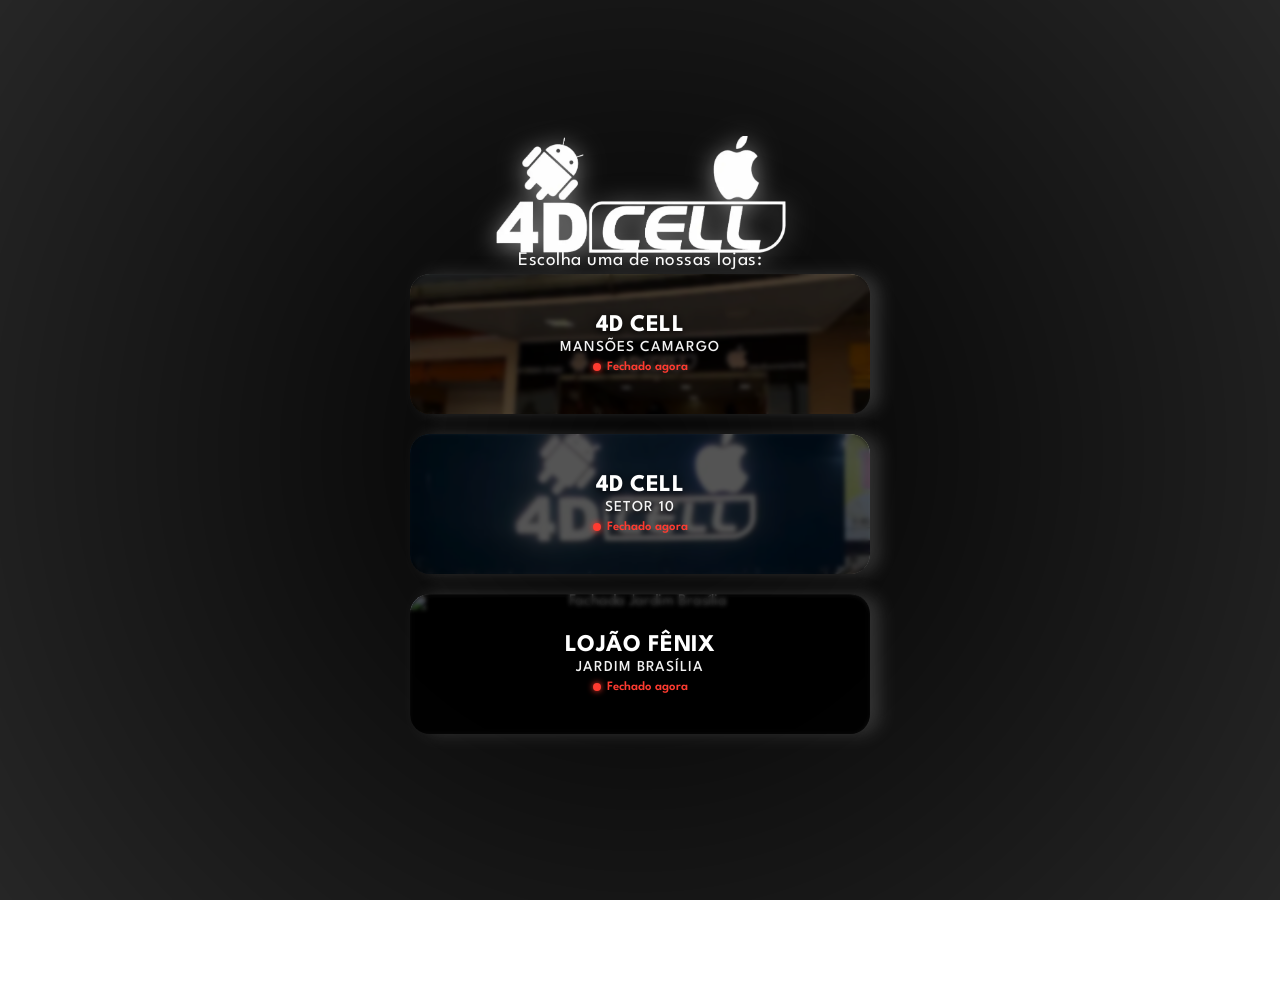
==== index.html @ 4d8fc697 "Initial commit" ====
<!DOCTYPE html>
<html lang="pt-BR">
<head>
    <meta charset="UTF-8">
    <meta name="theme-color" content="#1a0f0a">
    <meta name="viewport" content="width=device-width, initial-scale=1.0, viewport-fit=cover">
    <title>4D Cell</title>
    
    <link rel="preconnect" href="https://fonts.googleapis.com">
    <link rel="preconnect" href="https://fonts.gstatic.com" crossorigin>
    <link href="https://fonts.googleapis.com/css2?family=League+Spartan:wght@100..900&display=swap" rel="stylesheet">

    <link rel="stylesheet" href="style.css">
</head>
<body>
    <div class="smoke-overlay"></div>

    <div class="container">
        <div class="logo-container">
            <img src="img/logo.webp" alt="Lojão Fênix Logo" class="logo">
        </div>

        <h1 class="titulo">Escolha uma de nossas lojas:</h1>

        <div class="botoes-grupo">
            
            <a href="setor9.html" class="card-glass">
                <img src="img/entrada utb.webp" alt="Fachada Setor 9" class="card-bg-img">
                <div class="card-content">
                    <h2>4D CELL</h2>
                    <p>MANSÕES CAMARGO</p>
                    
                    <div class="status-badge" data-loja="setor9">
                        <span class="bolinha"></span>
                        <span class="texto-status">---</span>
                    </div>
                </div>
            </a>
            
            <a href="perola.html" class="card-glass">
                <img src="img/desc.webp" alt="Fachada Pérola" class="card-bg-img1">
                <div class="card-content">
                    <h2>4D CELL</h2>
                    <p>Setor 10</p>

        <div class="status-badge" data-loja="perola">
            <span class="bolinha"></span>
            <span class="texto-status">---</span>
                </div>
                </div>
            </a>
            
    <a href="jardimbr.html" class="card-glass">
    <img src="img/" alt="Fachada Jardim Brasília" class="card-bg-img">
    <div class="card-content">
        <h2>LOJÃO FÊNIX</h2>
        <p>Jardim Brasília</p>
        
        <div class="status-badge" data-loja="jardimbr">
            <span class="bolinha"></span>
            <span class="texto-status">---</span>
        </div>
    </div>
</a>
            
        </div>
    </div>

<script>
    function atualizarStatusCards() {
        const agora = new Date();
        const dia = agora.getDay(); // 0 = Domingo, 1-5 = Seg-Sex, 6 = Sábado
        const hora = agora.getHours() + (agora.getMinutes() / 60); // Ex: 18h30 vira 18.5

        // 1. REGRAS DA LOJA: JARDIM BRASÍLIA

        let abertoJardimBR = false;
        if (dia >= 1 && dia <= 5 && hora >= 8.5 && hora < 18.5) { // Seg a Sex 
            abertoJardimBR = true;
        } else if (dia === 6 && hora >= 8.5 && hora < 18.5) {     // Sábado 
            abertoJardimBR = true;
        } else if (dia === 0 && hora >= 9 && hora < 13) {     // DOMINGO 
            abertoJardimBR = true;
        }

        // 2. REGRAS DA LOJA: PÉROLA

        let abertoPerola = false;
        if (dia >= 1 && dia <= 5 && hora >= 9 && hora < 19) { // Seg a Sex
            abertoPerola = true;
        } else if (dia === 6 && hora >= 8 && hora < 18) {     // Sábado 1
            abertoPerola = true;
        } else if (dia === 0 && hora >= 9 && hora < 13) {     // DOMINGO 
            abertoPerola = true;
        }

        // 3. REGRAS DA LOJA: SETOR 9

        let abertoSetor9 = false;
        if (dia >= 1 && dia <= 5 && hora >= 8 && hora < 18) { // Seg a Sex
            abertoSetor9 = true;
        } else if (dia === 6 && hora >= 8 && hora < 18) {     // Sábado
            abertoSetor9 = true;
        } else if (dia === 0 && hora >= 9 && hora < 13) {     // DOMINGO 
            abertoSetor9 = true;
        }

        const horarios = {
            'jardimbr': abertoJardimBR,
            'perola': abertoPerola,
            'setor9': abertoSetor9
        };

        // Aplica o status correto em cada card
        document.querySelectorAll('.status-badge[data-loja]').forEach(badge => {
            const loja = badge.getAttribute('data-loja');
            const estaAberto = horarios[loja];

            if (estaAberto) {
                badge.className = 'status-badge aberto';
                badge.querySelector('.texto-status').textContent = 'Aberto agora';
            } else {
                badge.className = 'status-badge fechado';
                badge.querySelector('.texto-status').textContent = 'Fechado agora';
            }
        });
    }

    atualizarStatusCards();
</script>

<!-- Vercel Web Analytics -->
<script defer src="/_vercel/insights/script.js"></script>

</body>
</html>
---- style.css ----
:root {

    --cor-fumaca: rgb(0, 0, 0); 

    --tempo-animacao: 0.5s;          
    --distancia-queda: -80px;      
    --desfoque-inicial: 10px;      
    --atraso-cadencia: 0.15s;      
}

* {
    margin: 0; 
    padding: 0;
    box-sizing: border-box;
    font-family: 'League Spartan', -apple-system, BlinkMacSystemFont, "Segoe UI", Roboto, sans-serif;
    -webkit-tap-highlight-color: transparent;
}

body {
    min-height: 100vh;
    min-height: -webkit-fill-available;
    min-height: 110dvh;
    padding-top: env(safe-area-inset-top, 0px);
    padding-bottom: env(safe-area-inset-bottom, 0px);
    display: flex;
    justify-content: center; 
    align-items: center;
    background: transparent;
    overflow-x: hidden;
    overflow-y: hidden;
    z-index: 0;
} 

.smoke-overlay {
    position: absolute;
    top: 0;
    left: 0;
    width: 100%;
    height: 100%;
    background: radial-gradient(circle, var(--cor-fumaca) 0%, rgba(0, 0, 0, 0.85) 100%);
    z-index: 1;
    mix-blend-mode: multiply;
}

.container {
    position: relative;
    z-index: 2;
    width: 100%;
    max-width: 500px; 
    padding: 20px;
    text-align: center;
    display: flex;
    flex-direction: column;
    align-items: center; 
    margin-top: -120px; 
}

/*.logo-container {
    margin-bottom: -35px; 
    width: 100%;
    display: flex;
    justify-content: center; 
}

.logo {
    max-width: 45%; 
    width: 400px;    
    height: 195px;   
    border-radius: 0%;
    border: 0px solid rgba(255, 2, 2, 0.2);
    filter: drop-shadow(0 4px 12px rgba(161, 59, 0, 0.6));
    object-fit: contain; 
}*/

.titulo {
    color: #ffffff;
    font-size: 1.2rem;
    font-weight: 400;
    margin-bottom: 5px;
    letter-spacing: 0.5px;
    text-shadow: 0 2px 4px rgba(0,0,0,0.6);
    animation-name: cairEntrando;
    animation-duration: var(--tempo-animacao);
    animation-delay: var(--atraso-cadencia);
    animation-fill-mode: backwards;
}

.botoes-grupo {
    display: flex;
    flex-direction: column;
    gap: 20px;
    width: 100%; 
}

.card-glass {
    display: block;
    text-decoration: none;
    color: #ffffff;
    height: 140px;
    border-radius: 20px;
    overflow: hidden;
    position: relative;
    border: 0px solid rgba(71, 71, 71, 0.18);
    box-shadow: 10px 0px 16px 0 rgba(92, 92, 92, 0.45),
                inset 0 1px 1px rgba(255, 255, 255, 0.15);
    transition: transform 0.2s cubic-bezier(0.175, 0.885, 0.32, 1.275), border-color 0.2s ease, box-shadow 0.2s ease;
    cursor: pointer;
    transform: translateZ(0);
    animation-name: cairEntrando;
    animation-duration: var(--tempo-animacao);
    animation-fill-mode: backwards;
}

.card-glass::before {
    content: '';
    position: absolute;
    top: 0;
    left: 0;
    right: 0;
    bottom: 0;
    background: radial-gradient(circle at 50% 50%, rgba(255, 255, 255, 0.3) 0%, rgba(255, 255, 255, 0) 70%);
    opacity: 0;
    z-index: 3;
    pointer-events: none;
    transition: opacity 0.4s ease;
}

.card-bg-img1 {
    position: absolute;
    top: -10;
    left: 0;
    width: 100%;
    height: 100%;
    object-fit: cover;
    object-position: 100% 5%;
    opacity: 0.55;
    z-index: 1;
    transition: transform 0.4s ease, opacity 0.3s ease;
}


.card-bg-img {
    position: absolute;
    top: -10;
    left: 0;
    width: 100%;
    height: 100%;
    object-fit: cover;
    object-position: 100% 50%;
    opacity: 0.55;
    z-index: 1;
    transition: transform 0.4s ease, opacity 0.3s ease;
}

.card-content {
    position: absolute;
    top: 0;
    left: 0;
    width: 100%;
    height: 100%;
    display: flex;
    flex-direction: column;
    justify-content: center;
    align-items: center;
    padding: 20px;
    z-index: 2;
    background: rgba(0, 0, 0, 0.4); 
    backdrop-filter: blur(2px); 
    -webkit-backdrop-filter: blur(2px);
}

.card-glass:hover .card-bg-img {
    transform: scale(1.05);
    opacity: 0.7;
}

.card-glass:hover .card-bg-img1 {
    transform: scale(1.05);
    opacity: 0.7;
}

.card-glass:hover {
    border-color: rgba(255, 255, 255, 0.3);
}

.card-glass:active {
    transform: scale(0.93) translateY(3px) !important; 
    box-shadow: 4px 0px 10px 0 rgba(92, 92, 92, 0.5),
                inset 0 1px 2px rgba(255, 255, 255, 0.35);
}

.card-glass:active::before {
    opacity: 1;
    transition: opacity 0.1s ease;
}

.card-glass:focus .card-bg-img1,
.card-glass:active .card-bg-img1 {
    transform: scale(1.05);
    opacity: 5;
}

.card-glass:focus .card-bg-img,
.card-glass:active .card-bg-img {
    transform: scale(1.05);
    opacity: 5;
}

.card-glass:focus {
    transform: scale(0.95) translateY(2px);
    border-color: rgba(255, 255, 255, 0.3);
}

.card-content h2 {
    font-size: 1.5rem;
    font-weight: 700;
    margin-bottom: 4px;
    letter-spacing: 0.5px;
    text-shadow: 0 2px 8px rgba(0, 0, 0, 0.9);
}

.card-content p {
    font-size: 0.95rem;
    color: rgba(255, 255, 255, 0.95);
    font-weight: 500;
    letter-spacing: 1px;
    text-transform: uppercase;
    text-shadow: 0 2px 4px rgba(0, 0, 0, 0.9);
}

@keyframes cairEntrando {
0% {
        opacity: 0;
        transform: translateY(-30px) scale(0.96);
    }
    100% {
        opacity: 1;
        transform: translateY(0) scale(1);
    }
}

.logo-container {
    display: flex;
    justify-content: center;
    align-items: center;
    margin-bottom: -2px;
       animation-name: cairEntrando;
    animation-duration: var(--tempo-animacao);
    animation-fill-mode: backwards;
}

.logo {
    max-width: 100%;
    width: 300px;
    height: 100;   
    object-fit: contain;
    
    /* Sombra fixa bem discreta e elegante */
    filter: drop-shadow(0 4px 12px rgba(255, 255, 255, 0.5));
    
    /* Animação lenta de 6 segundos */
    animation: brilhoSuave 3s ease-in-out infinite;

    
}

/* Animação: Apenas um toque leve de luz que vai e volta sem sobressaltos */
@keyframes brilhoSuave {
    0%, 100% {
        filter: drop-shadow(0 4px 12px rgba(31, 30, 30, 0.5)) brightness(1);
    }
    50% {
        /* Apenas 15% a mais de brilho e um suave aumento na sombra */
        filter: drop-shadow(0 4px 18px rgba(233, 230, 229, 0.7)) brightness(1.15);
    }
}

.botoes-grupo a:nth-child(1) {
    animation-delay: calc(var(--atraso-cadencia) * 2);
}

.botoes-grupo a:nth-child(2) {
    animation-delay: calc(var(--atraso-cadencia) * 3);
}

.botoes-grupo a:nth-child(3) {
    animation-delay: calc(var(--atraso-cadencia) * 4);
}
/* Status online - offline */
.status-badge {
    display: flex;
    align-items: center;
    justify-content: center;
    gap: 6px;
    
    margin-top: 6px;
    padding: 1px 10px;
    
    font-size: 0.8rem;
    font-weight: 600;
    
}

.bolinha {
    width: 8px;
    height: 8px;
    border-radius: 50%;
    display: inline-block;
}

/* Verde quando Aberto */
.status-badge.aberto .bolinha {
    background-color: #25d366;
    box-shadow: 0 0 6px #25d366;
}
.status-badge.aberto .texto-status { color: #25d366; }

/* Vermelho quando Fechado */
.status-badge.fechado .bolinha {
    background-color: #ff3b30;
    box-shadow: 0 0 6px #ff3b30;
}
.status-badge.fechado .texto-status { color: #ff3b30; }
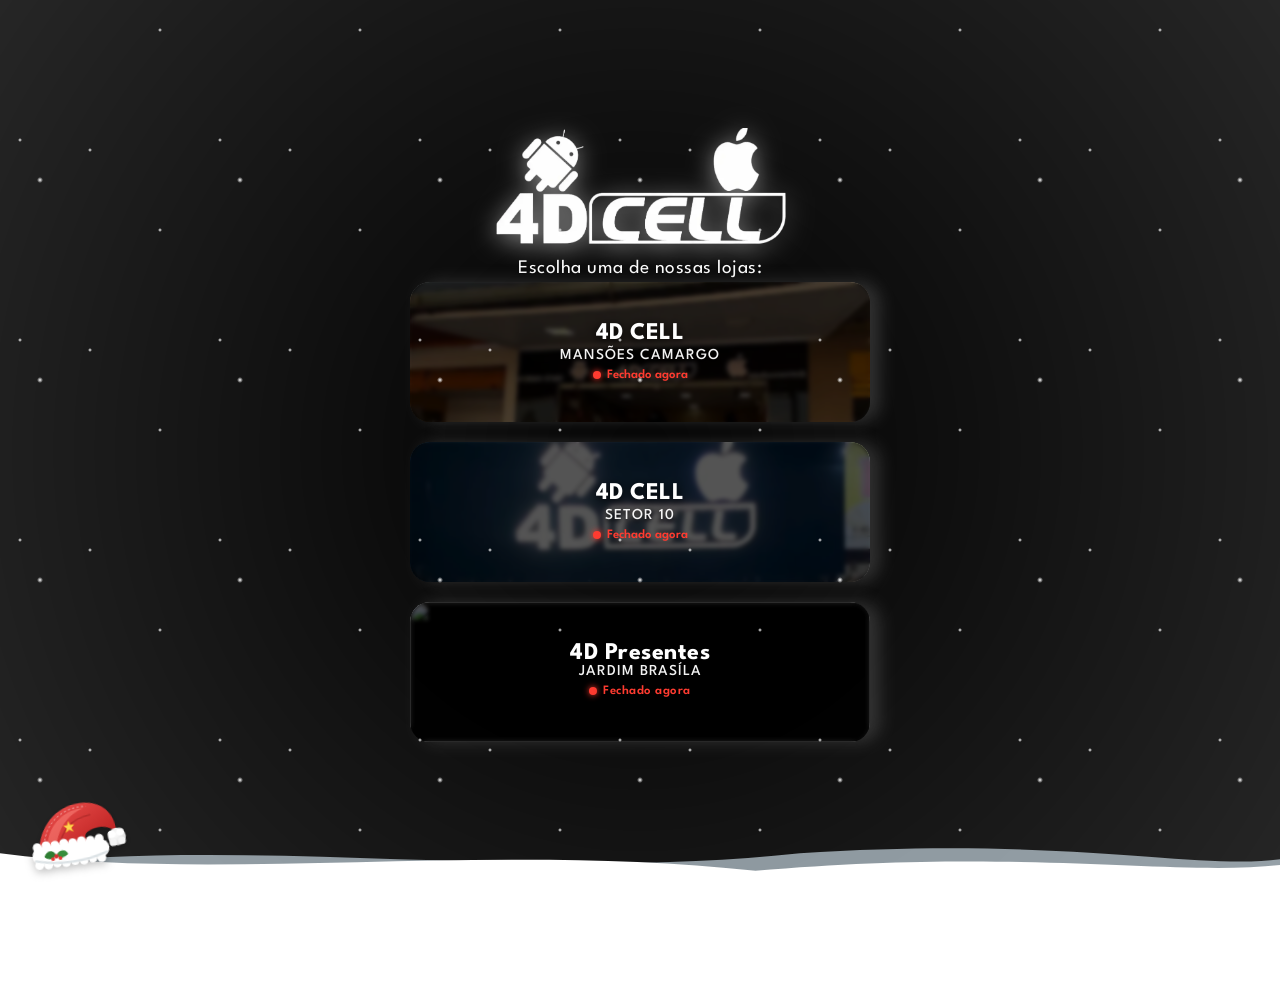
==== commit 6c810808: "Alteração de rosto" ====
--- a/index.html
+++ b/index.html
@@ -24,7 +24,7 @@
 
         <div class="botoes-grupo">
             
-            <a href="setor9.html" class="card-glass">
+            <a href="mans.html" class="card-glass">
                 <img src="img/entrada utb.webp" alt="Fachada Setor 9" class="card-bg-img">
                 <div class="card-content">
                     <h2>4D CELL</h2>
@@ -37,7 +37,7 @@
                 </div>
             </a>
             
-            <a href="perola.html" class="card-glass">
+            <a href="10.html" class="card-glass">
                 <img src="img/desc.webp" alt="Fachada Pérola" class="card-bg-img1">
                 <div class="card-content">
                     <h2>4D CELL</h2>
@@ -50,11 +50,11 @@
                 </div>
             </a>
             
-    <a href="jardimbr.html" class="card-glass">
-    <img src="img/" alt="Fachada Jardim Brasília" class="card-bg-img">
+    <a href="press.html" class="card-glass">
+    <img src="img/" alt="" class="card-bg-img">
     <div class="card-content">
-        <h2>LOJÃO FÊNIX</h2>
-        <p>Jardim Brasília</p>
+        <h2>4D Presentes
+        <p>Jardim Brasíla</p>
         
         <div class="status-badge" data-loja="jardimbr">
             <span class="bolinha"></span>
@@ -132,5 +132,168 @@
 <!-- Vercel Web Analytics -->
 <script defer src="/_vercel/insights/script.js"></script>
 
+<div class="snow-container"></div>
+
+<!-- Amontoado de Neve + Gorro no Rodapé -->
+<div class="neve-acumulada-container">
+
+    <div class="gorro-natal-rodape">
+    <svg viewBox="0 0 140 110" width="105" height="82" xmlns="http://www.w3.org/2000/svg">
+        <defs>
+            <linearGradient id="gradGorro" x1="0" y1="0" x2="1" y2="1">
+                <stop offset="0" stop-color="#EF5350"/>
+                <stop offset="1" stop-color="#B71C1C"/>
+            </linearGradient>
+            <radialGradient id="gradPompom" cx="40%" cy="35%" r="70%">
+                <stop offset="0" stop-color="#FFFFFF"/>
+                <stop offset="1" stop-color="#DADADA"/>
+            </radialGradient>
+        </defs>
+
+        <!-- Corpo -->
+        <path d="M 16 80 C 20 40, 54 14, 92 22 C 112 27, 124 44, 122 66
+                 C 112 54, 96 54, 84 60 C 76 65, 80 76, 100 80 Z"
+              fill="url(#gradGorro)"/>
+        <!-- Brilho -->
+        <path d="M 28 72 C 32 46, 56 26, 82 28 C 62 34, 46 48, 40 74 Z"
+              fill="#FF8A80" opacity="0.5"/>
+        <!-- Dobra de sombra -->
+        <path d="M 44 76 C 50 52, 66 40, 90 38" stroke="#7F1414" stroke-width="2"
+              fill="none" opacity="0.35" stroke-linecap="round"/>
+        <!-- Costura -->
+        <path d="M 24 70 C 28 44, 52 22, 86 26" stroke="#FFFFFF" stroke-width="1.2"
+              fill="none" opacity="0.55" stroke-dasharray="3 3"/>
+        <!-- Estrelinha dourada -->
+        <polygon points="60,43 62,48 67,48 63,52 65,57 60,54 55,57 57,52 53,48 58,48"
+                 fill="#FFD54F" stroke="#F9A825" stroke-width="0.6"/>
+
+        <!-- Pompom fofinho -->
+        <circle cx="122" cy="72" r="12" fill="url(#gradPompom)"/>
+        <circle cx="115" cy="68" r="5" fill="#fff"/>
+        <circle cx="127" cy="66" r="5" fill="#fff"/>
+        <circle cx="128" cy="78" r="5" fill="#F5F5F5"/>
+        <circle cx="116" cy="79" r="5" fill="#F5F5F5"/>
+
+        <!-- Barra de pelo -->
+        <rect x="6" y="72" width="104" height="24" rx="12" fill="#FFFFFF"/>
+        <g fill="#FFFFFF">
+            <circle cx="14" cy="72" r="6"/><circle cx="26" cy="71" r="6"/>
+            <circle cx="38" cy="72" r="6"/><circle cx="50" cy="71" r="6"/>
+            <circle cx="62" cy="72" r="6"/><circle cx="74" cy="71" r="6"/>
+            <circle cx="86" cy="72" r="6"/><circle cx="98" cy="71" r="6"/>
+            <circle cx="14" cy="96" r="6"/><circle cx="26" cy="97" r="6"/>
+            <circle cx="38" cy="96" r="6"/><circle cx="50" cy="97" r="6"/>
+            <circle cx="62" cy="96" r="6"/><circle cx="74" cy="97" r="6"/>
+            <circle cx="86" cy="96" r="6"/><circle cx="98" cy="97" r="6"/>
+        </g>
+        <!-- Sombreado do pelo -->
+        <path d="M 10 90 Q 58 104 106 90" stroke="#CFD8DC" stroke-width="3"
+              fill="none" opacity="0.7" stroke-linecap="round"/>
+
+        <!-- Azevinho -->
+        <path d="M 22 86 C 26 76, 36 78, 38 86 C 32 91, 26 91, 22 86 Z" fill="#2E7D32"/>
+        <path d="M 38 86 C 42 78, 52 78, 54 86 C 48 91, 42 91, 38 86 Z" fill="#388E3C"/>
+        <circle cx="38" cy="87" r="3" fill="#D32F2F"/>
+        <circle cx="33" cy="90" r="2.6" fill="#E53935"/>
+        <circle cx="43" cy="90" r="2.6" fill="#E53935"/>
+    </svg>
+</div>
+
+<div class="papai-noel-voador">
+    <svg class="noel-svg" viewBox="0 0 460 150" width="340" xmlns="http://www.w3.org/2000/svg" style="overflow:visible">
+        <defs>
+            <!-- Rena olhando para a direita -->
+            <g id="rena">
+                <!-- patas de trás -->
+                <line class="pata pata-b" x1="14" y1="34" x2="8"  y2="50" stroke="#5D4037" stroke-width="4" stroke-linecap="round"/>
+                <line class="pata pata-a" x1="20" y1="34" x2="24" y2="50" stroke="#5D4037" stroke-width="4" stroke-linecap="round"/>
+                <!-- rabinho -->
+                <circle cx="6" cy="22" r="4" fill="#FFFFFF"/>
+                <!-- corpo -->
+                <ellipse cx="28" cy="26" rx="22" ry="11" fill="#8D5A2B"/>
+                <ellipse cx="28" cy="31" rx="16" ry="5" fill="#C9A27A" opacity="0.6"/>
+                <!-- pescoço -->
+                <path d="M 42 22 L 52 8 L 61 12 L 50 31 Z" fill="#8D5A2B"/>
+                <!-- patas da frente -->
+                <line class="pata pata-a" x1="40" y1="34" x2="50" y2="50" stroke="#5D4037" stroke-width="4" stroke-linecap="round"/>
+                <line class="pata pata-b" x1="35" y1="34" x2="38" y2="50" stroke="#5D4037" stroke-width="4" stroke-linecap="round"/>
+                <!-- arreio e guizo -->
+                <path d="M 40 18 Q 44 28 40 36" stroke="#FFD54F" stroke-width="2.5" fill="none"/>
+                <circle cx="44" cy="30" r="2.6" fill="#FFC107"/>
+                <!-- cabeça -->
+                <ellipse cx="61" cy="11" rx="8" ry="6" fill="#A0672F" transform="rotate(20 61 11)"/>
+                <circle cx="62" cy="8" r="1.3" fill="#000"/>
+                <circle cx="68" cy="14" r="2.8" fill="#3E2723" class="focinho"/>
+                <!-- orelha -->
+                <ellipse cx="55" cy="5" rx="2.5" ry="4" fill="#8D5A2B" transform="rotate(-25 55 5)"/>
+                <!-- chifres -->
+                <g stroke="#5D4037" stroke-width="2" fill="none" stroke-linecap="round">
+                    <path d="M 58 5 L 54 -8 M 55.5 -2 L 49 -4 M 54 -7 L 50 -11"/>
+                    <path d="M 62 4 L 65 -9 M 63.5 -3 L 70 -5 M 65 -8 L 69 -12"/>
+                </g>
+            </g>
+        </defs>
+
+        <!-- Rastro de brilho -->
+        <g fill="#FFF8C4">
+            <circle class="brilhinho" cx="-6"  cy="95" r="3"/>
+            <circle class="brilhinho" cx="-26" cy="105" r="2.2" style="animation-delay:.3s"/>
+            <circle class="brilhinho" cx="-44" cy="90" r="2.6" style="animation-delay:.6s"/>
+            <circle class="brilhinho" cx="-62" cy="102" r="2" style="animation-delay:.9s"/>
+        </g>
+
+        <!-- Rédeas -->
+        <path d="M 122 86 L 215 62 L 295 62 L 380 56" stroke="#5D4037" stroke-width="1.4" fill="none"/>
+
+        <!-- Renas (a da frente é a Rudolph) -->
+        <use href="#rena" x="215" y="40"/>
+        <use href="#rena" x="295" y="38"/>
+        <use href="#rena" x="372" y="34"/>
+        <circle cx="440" cy="48" r="3.4" fill="#FF1744" class="nariz-rudolph"/>
+
+        <!-- Saco de presentes -->
+        <path d="M 22 84 C 14 58, 52 48, 56 84 Z" fill="#8D6E63"/>
+        <path d="M 34 62 Q 38 56 44 62" stroke="#FFD54F" stroke-width="3" fill="none"/>
+        <rect x="16" y="66" width="10" height="9" fill="#43A047" transform="rotate(-15 21 70)"/>
+
+        <!-- Papai Noel -->
+        <g transform="translate(60,40)">
+            <ellipse cx="25" cy="40" rx="17" ry="20" fill="#D32F2F"/>
+            <rect x="8" y="38" width="34" height="5" fill="#212121"/>
+            <rect x="21" y="37.5" width="8" height="6" fill="#FFD54F"/>
+            <!-- braço com a rédea -->
+            <path d="M 38 32 L 62 46" stroke="#B71C1C" stroke-width="7" stroke-linecap="round"/>
+            <circle cx="63" cy="46" r="4" fill="#212121"/>
+            <!-- cabeça -->
+            <circle cx="25" cy="14" r="9" fill="#FFCCBC"/>
+            <circle cx="28" cy="15" r="1.2" fill="#000"/>
+            <circle cx="31" cy="17" r="2" fill="#F48FB1"/>
+            <!-- barba -->
+            <path d="M 16 16 C 14 36, 36 36, 34 16 C 30 23, 20 23, 16 16 Z" fill="#FFFFFF"/>
+            <!-- gorro -->
+            <path d="M 15 11 C 16 -3, 28 -8, 40 -3 C 35 1, 35 6, 35 11 Z" fill="#D32F2F"/>
+            <rect x="14" y="8" width="22" height="6" rx="3" fill="#FFFFFF"/>
+            <circle cx="41" cy="-3" r="4.5" fill="#FFFFFF"/>
+        </g>
+
+        <!-- Trenó -->
+        <path d="M 20 90 C 4 90, 4 66, 22 68" stroke="#FFC107" stroke-width="5" fill="none" stroke-linecap="round"/>
+        <path d="M 20 100 L 20 82 L 152 82 C 152 102, 140 119, 110 119 L 42 119 C 28 119, 20 112, 20 100 Z" fill="#C62828"/>
+        <path d="M 30 100 L 30 92 L 142 92" stroke="#E57373" stroke-width="2" fill="none" opacity="0.7"/>
+        <rect x="16" y="78" width="142" height="7" rx="3.5" fill="#FFC107"/>
+        <!-- patins -->
+        <path d="M 52 119 L 52 132 M 122 119 L 122 130" stroke="#FFC107" stroke-width="3"/>
+        <path d="M 12 134 C 40 142, 150 142, 168 116 C 172 108, 170 100, 162 100"
+              stroke="#FFC107" stroke-width="4" fill="none" stroke-linecap="round"/>
+    </svg>
+</div>
+
+    <!-- Camadas de Neve Acumulada -->
+    <svg viewBox="0 0 1440 120" preserveAspectRatio="none" width="100%" height="70px">
+        <path d="M0,60 C300,10 600,90 900,40 C1200,10 1350,70 1440,50 L1440,120 L0,120 Z" fill="#E0F2FE" opacity="0.6"/>
+        <path d="M0,40 C250,90 550,20 850,70 C1150,30 1320,80 1440,60 L1440,120 L0,120 Z" fill="#FFFFFF"/>
+    </svg>
+</div>
+
 </body>
 </html>
--- a/style.css
+++ b/style.css
@@ -243,7 +243,7 @@
     display: flex;
     justify-content: center;
     align-items: center;
-    margin-bottom: -2px;
+    margin-bottom: 15px;
        animation-name: cairEntrando;
     animation-duration: var(--tempo-animacao);
     animation-fill-mode: backwards;
@@ -320,4 +320,129 @@
     background-color: #ff3b30;
     box-shadow: 0 0 6px #ff3b30;
 }
-.status-badge.fechado .texto-status { color: #ff3b30; } +.status-badge.fechado .texto-status { color: #ff3b30; } 
+
+/* Container que cobre a tela inteira */
+.snow-container {
+    position: fixed;
+    top: 0;
+    left: 0;
+    width: 100vw;
+    height: 100vh;
+    z-index: 9999; /* Fica na frente de tudo visualmente */
+    pointer-events: none; /* MÁGICA: Permite clicar nos botões que estão embaixo */
+    overflow: hidden;
+}
+
+
+
+/* Criação dos flocos de neve (exemplo com animação leve) */
+.snow-container::before {
+    content: "";
+    position: absolute;
+    top: -10vh;
+    left: 0;
+    width: 100%;
+    height: 120%;
+    background-image: 
+        radial-gradient(2px 2px at 20px 30px, #fff, rgba(0,0,0,0)),
+        radial-gradient(3px 3px at 40px 70px, #fff, rgba(0,0,0,0)),
+        radial-gradient(2px 2px at 90px 40px, #fff, rgba(0,0,0,0)),
+        radial-gradient(2px 2px at 160px 120px, #fff, rgba(0,0,0,0));
+    background-repeat: repeat;
+    background-size: 200px 200px;
+    animation: cair-neve 10s linear infinite;
+}
+
+@keyframes cair-neve {
+    0% {
+        transform: translateY(0);
+    }
+    100% {
+        transform: translateY(200px);
+    }
+}
+
+/* --- AMONTOADO DE NEVE E GORRO NO RODAPÉ --- */
+.neve-acumulada-container {
+    position: fixed;
+    bottom: 0;
+    left: 0;
+    width: 100vw;
+    z-index: 9998;
+    pointer-events: none; /* os cliques passam direto */
+    line-height: 0;
+}
+
+.gorro-natal-rodape {
+    position: absolute;
+    bottom: 30px;   /* apoiado em cima da neve */
+    left: 30px;     /* troque por "right: 30px" para o outro lado */
+    z-index: 9999;
+    pointer-events: none;
+    transform: rotate(-8deg);
+    transform-origin: bottom center;
+    filter: drop-shadow(0 3px 4px rgba(0, 0, 0, 0.25));
+}
+
+/* --- PAPAI NOEL VOADOR --- */
+.papai-noel-voador {
+    position: fixed;
+    top: 80px;               /* altura na tela: ajuste como quiser */
+    left: 0;
+    width: 340px;
+    z-index: 5;              /* acima dos cards, abaixo dos botões do topo e do modal */
+    pointer-events: none;
+    transform: translateX(-120%);
+    opacity: 0;
+    animation: voarNoel 18s linear infinite;
+    animation-delay: 2s;
+}
+
+.noel-svg {
+    display: block;
+    height: auto;
+    filter: drop-shadow(0 6px 8px rgba(0, 0, 0, 0.45));
+    animation: balancoNoel 1.4s ease-in-out infinite alternate;
+}
+
+/* Atravessa a tela de ponta a ponta, some e espera o próximo voo */
+@keyframes voarNoel {
+    0%   { transform: translateX(-120%); opacity: 0; }
+    4%   { opacity: 1; }
+    50%  { transform: translateX(calc(100vw + 20%)); opacity: 1; }
+    51%  { transform: translateX(calc(100vw + 20%)); opacity: 0; }
+    100% { transform: translateX(calc(100vw + 20%)); opacity: 0; }
+}
+
+/* Sobe e desce levemente, como se estivesse voando */
+@keyframes balancoNoel {
+    from { transform: translateY(-6px) rotate(-1.5deg); }
+    to   { transform: translateY(8px)  rotate(2deg); }
+}
+
+/* Pernas das renas galopando */
+.pata {
+    transform-box: fill-box;
+    transform-origin: 50% 0;
+    animation: galope 0.45s ease-in-out infinite alternate;
+}
+.pata-b { animation-direction: alternate-reverse; }
+
+@keyframes galope {
+    from { transform: rotate(-28deg); }
+    to   { transform: rotate(28deg); }
+}
+
+/* Brilhinhos do rastro e nariz da Rudolph */
+.brilhinho { animation: piscar 1.2s ease-in-out infinite; }
+@keyframes piscar {
+    0%, 100% { opacity: 0.2; }
+    50%      { opacity: 1; }
+}
+.nariz-rudolph { animation: piscar 0.9s ease-in-out infinite; filter: drop-shadow(0 0 4px #FF1744); }
+
+@media (prefers-reduced-motion: reduce) {
+    .papai-noel-voador, .noel-svg, .pata, .brilhinho, .nariz-rudolph { animation: none; }
+    .papai-noel-voador { display: none; }
+}
